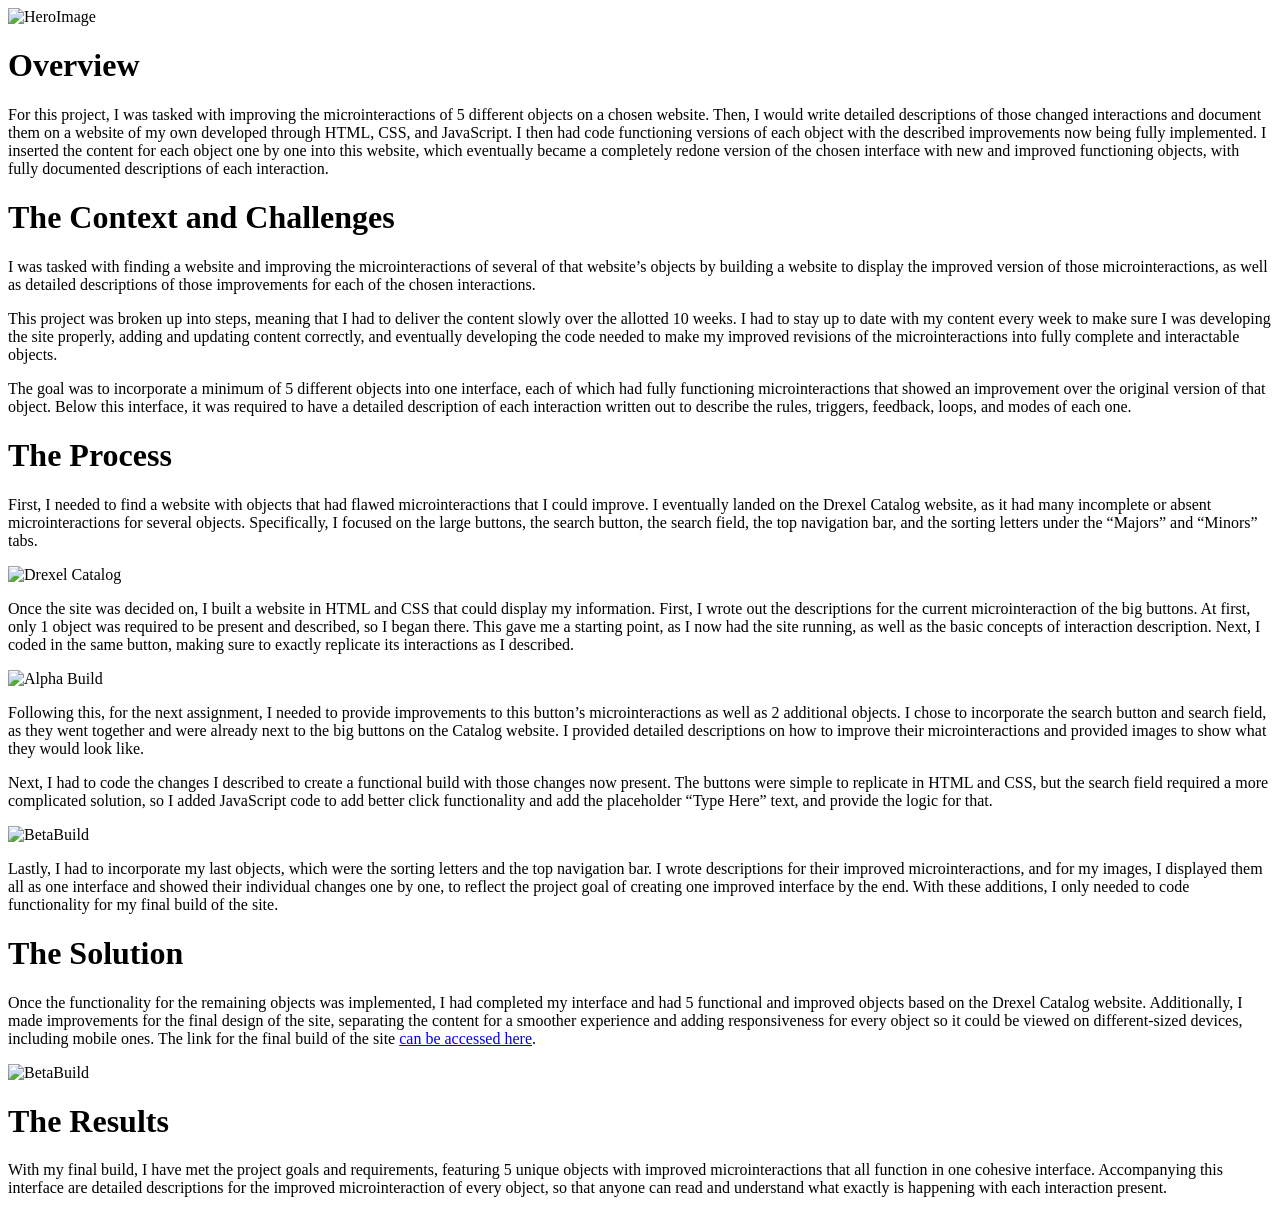
==== CaseStudy380/index.html @ 26bf743f "Added case study + navigation bug fixes" ====
<!DOCTYPE html>
<html lang="en">

<head>
    <meta charset="UTF-8">
    <meta name="viewport" content="width=device-width, initial-scale=1.0">
    <title>cs3878 IDM 232 Case Study</title>
    <link rel="stylesheet" href="screen.css">
</head>

<body>
    <div class="CaseStudy">

    <img class="case-img" src="Images/HeroImage241.png" alt="HeroImage">

    <h1>Overview</h1>
  
    <p>For this project, I was tasked with improving the microinteractions of 5 different objects on a chosen website.
        Then, I would write detailed descriptions of those changed interactions and document them on a website of my own
        developed through HTML, CSS, and JavaScript. I then had code functioning versions of each object with the
        described improvements now being fully implemented. I inserted the content for each object one by one into this
        website, which eventually became a completely redone version of the chosen interface with new and improved
        functioning objects, with fully documented descriptions of each interaction.
    </p>

    <h1>The Context and Challenges</h1>

    <p>I was tasked with finding a website and improving the microinteractions of several of that website’s objects by
        building a website to display the improved version of those microinteractions, as well as detailed descriptions
        of those improvements for each of the chosen interactions.</p>

    <p>This project was broken up into steps, meaning that I had to deliver the content slowly over the allotted 10
        weeks. I had to stay up to date with my content every week to make sure I was developing the site properly,
        adding and updating content correctly, and eventually developing the code needed to make my improved revisions
        of the microinteractions into fully complete and interactable objects.</p>

    <p>The goal was to incorporate a minimum of 5 different objects into one interface, each of which had fully
        functioning microinteractions that showed an improvement over the original version of that object. Below this
        interface, it was required to have a detailed description of each interaction written out to describe the rules,
        triggers, feedback, loops, and modes of each one.</p>

    <h1>The Process</h1>

    <p>First, I needed to find a website with objects that had flawed microinteractions that I could improve. I
        eventually landed on the Drexel Catalog website, as it had many incomplete or absent microinteractions for
        several objects. Specifically, I focused on the large buttons, the search button, the search field, the top
        navigation bar, and the sorting letters under the “Majors” and “Minors” tabs.</p>

    <img class="case-img" src="Images/Catalog.png" alt="Drexel Catalog">

    <p>Once the site was decided on, I built a website in HTML and CSS that could display my information. First, I wrote
        out the descriptions for the current microinteraction of the big buttons. At first, only 1 object was required
        to be present and described, so I began there. This gave me a starting point, as I now had the site running, as
        well as the basic concepts of interaction description. Next, I coded in the same button, making sure to exactly
        replicate its interactions as I described.</p>

    <img class="case-img" src="Images/AlphaBuild.png" alt="Alpha Build">

    <p>Following this, for the next assignment, I needed to provide improvements to this button’s microinteractions as
        well as 2 additional objects. I chose to incorporate the search button and search field, as they went together
        and were already next to the big buttons on the Catalog website. I provided detailed descriptions on how to
        improve their microinteractions and provided images to show what they would look like.
    </p>

    <p>Next, I had to code the changes I described to create a functional build with those changes now present. The
        buttons were simple to replicate in HTML and CSS, but the search field required a more complicated solution, so
        I added JavaScript code to add better click functionality and add the placeholder “Type Here” text, and provide
        the logic for that.
    </p>

    <img class="case-img" src="Images/BetaBuild.png" alt="BetaBuild">

    <p>Lastly, I had to incorporate my last objects, which were the sorting letters and the top navigation bar. I wrote
        descriptions for their improved microinteractions, and for my images, I displayed them all as one interface and
        showed their individual changes one by one, to reflect the project goal of creating one improved interface by
        the end. With these additions, I only needed to code functionality for my final build of the site.
    </p>

    <h1>The Solution
    </h1>

    <p>Once the functionality for the remaining objects was implemented, I had completed my interface and had 5
        functional and improved objects based on the Drexel Catalog website. Additionally, I made improvements for the
        final design of the site, separating the content for a smoother experience and adding responsiveness for every
        object so it could be viewed on different-sized devices, including mobile ones. The link for the final build of
        the site <a href="https://cs3878-idm241-finalbuild.netlify.app/" target="_blank">can be accessed here</a>.
    </p>

    <img class="case-img" src="Images/FinalBuild.png" alt="BetaBuild">

    <h1>The Results</h1>

    <p>With my final build, I have met the project goals and requirements, featuring 5 unique objects with improved
        microinteractions that all function in one cohesive interface. Accompanying this interface are detailed
        descriptions for the improved microinteraction of every object, so that anyone can read and understand what
        exactly is happening with each interaction present.
    </p>

</div>
</body>

</html>
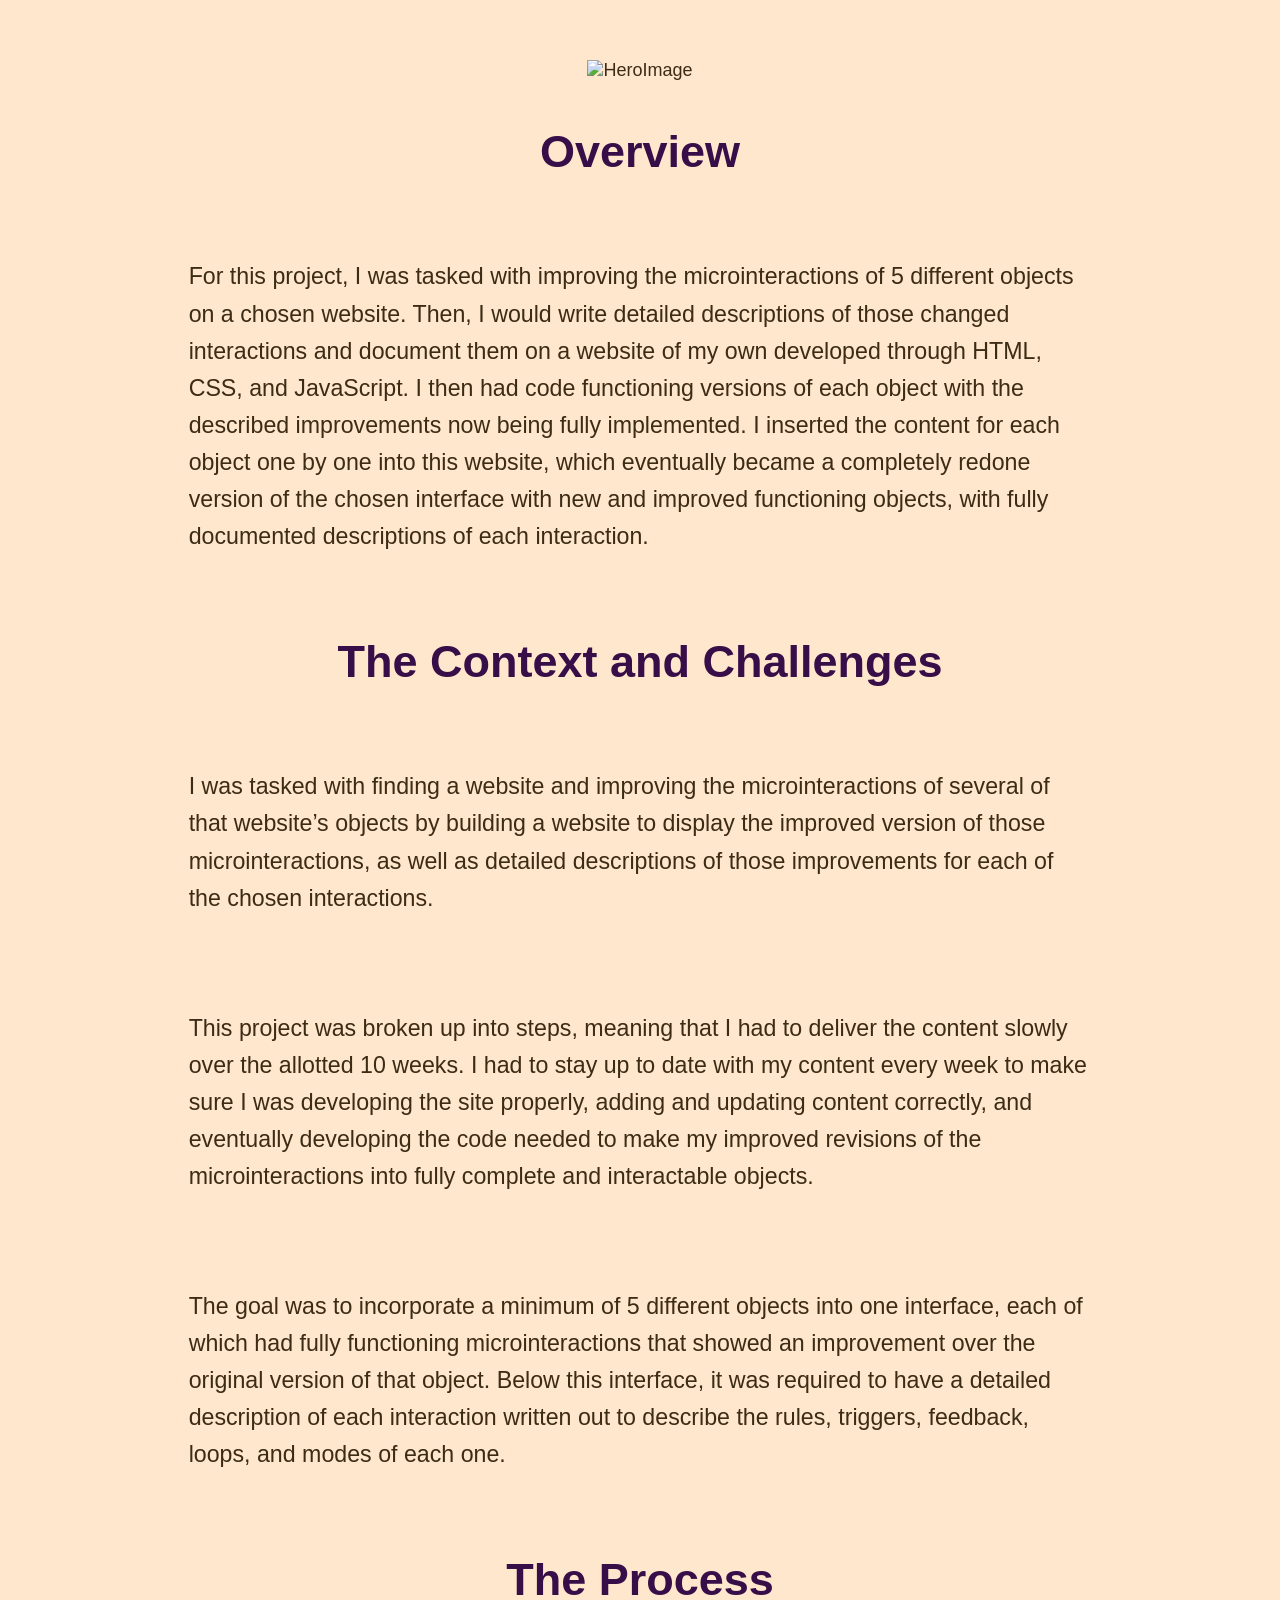
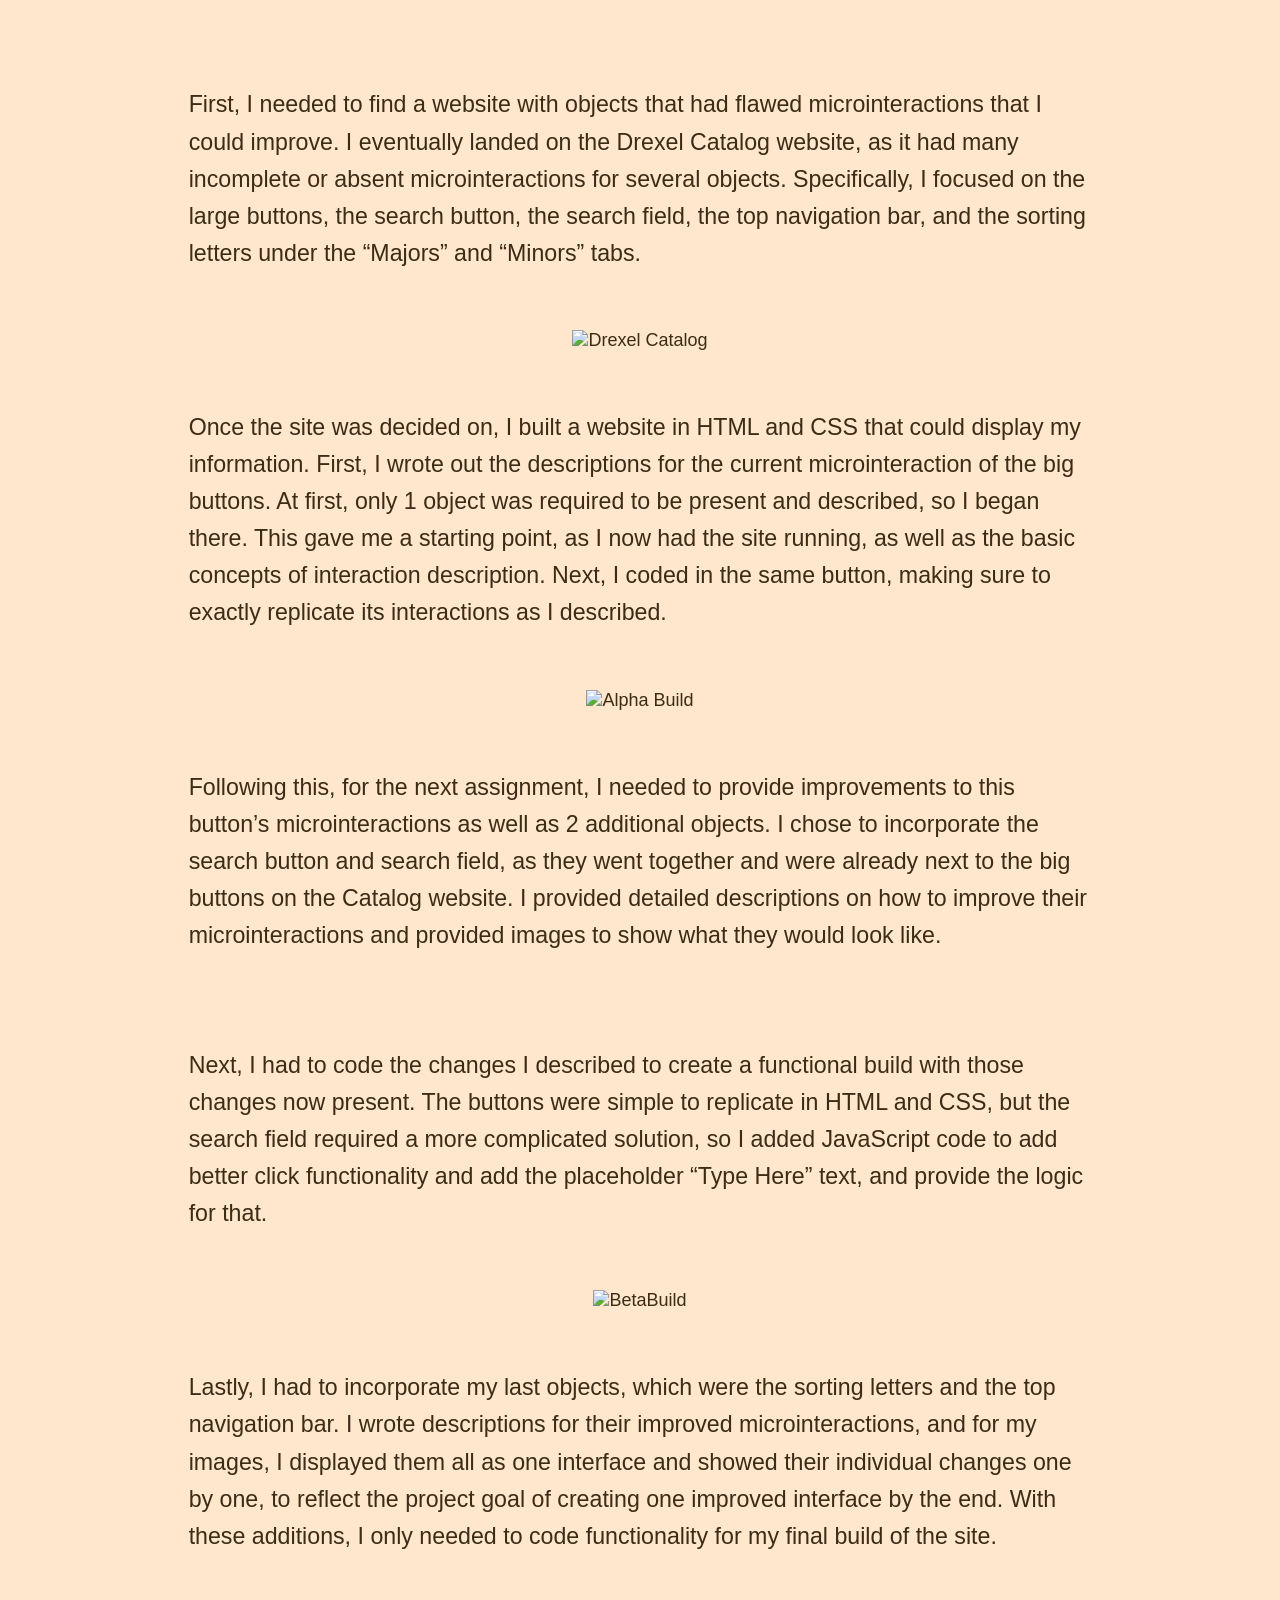
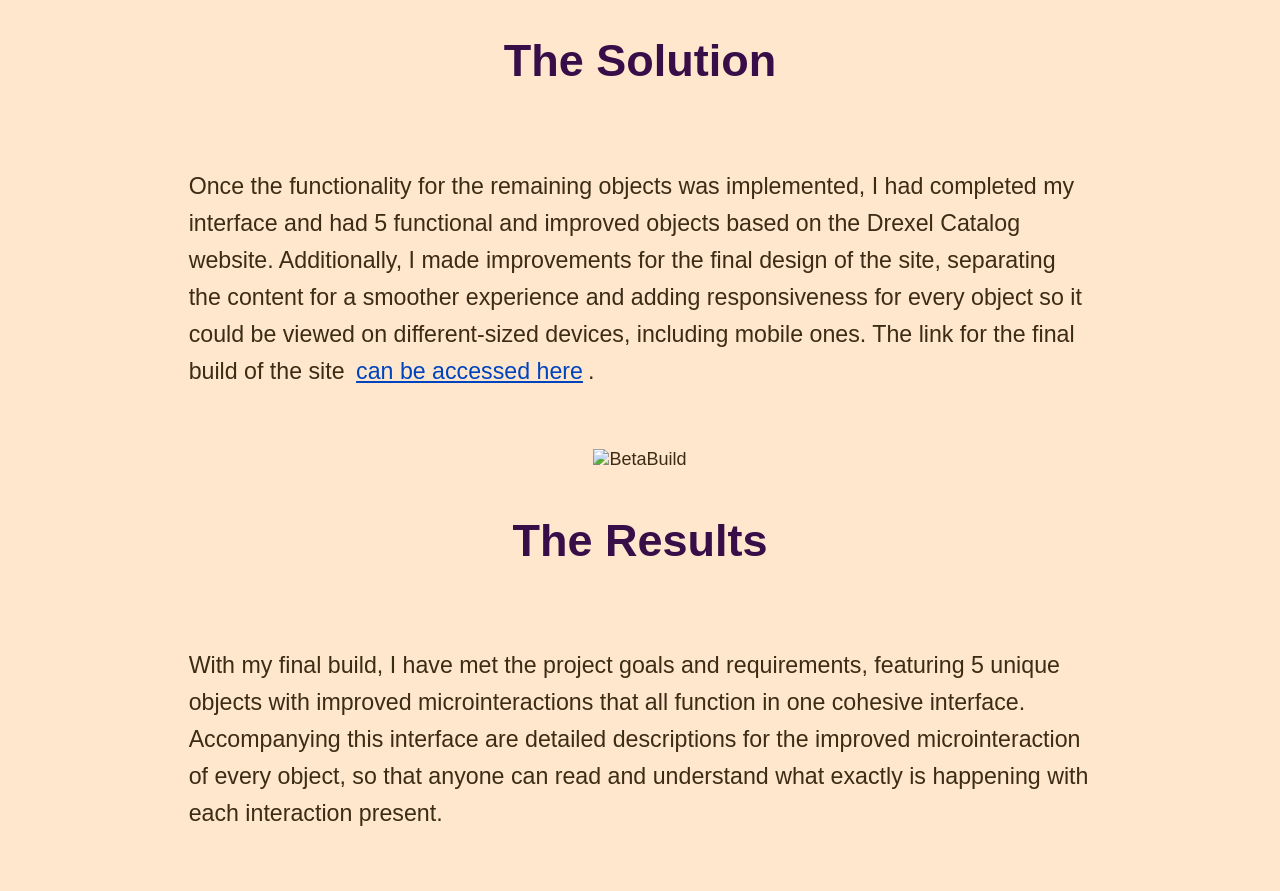
==== commit 5f496f89: "Final Build polishing" ====
--- a/CaseStudy380/index.html
+++ b/CaseStudy380/index.html
@@ -5,7 +5,7 @@
     <meta charset="UTF-8">
     <meta name="viewport" content="width=device-width, initial-scale=1.0">
     <title>cs3878 IDM 232 Case Study</title>
-    <link rel="stylesheet" href="screen.css">
+    <link rel="stylesheet" href="accessible.css">
 </head>
 
 <body>
--- a/CaseStudy380/accessible.css
+++ b/CaseStudy380/accessible.css
@@ -0,0 +1,1150 @@
+/* =========================
+   Base
+========================= */
+
+body {
+    font-size: 1.125rem;
+    /* restored desktop size */
+    background-color: #FFE7CD;
+    color: #3C2B15;
+    margin: 0;
+    padding: 0;
+    font-family: Arial, sans-serif;
+    text-align: center;
+    box-sizing: border-box;
+}
+
+/* =========================
+   Typography
+========================= */
+
+h1 {
+    color: #370E48;
+    font-size: clamp(2.5em, 0.5rem + 2vw, 4rem);
+    font-family: Verdana, Geneva, Tahoma, sans-serif;
+    font-weight: bold;
+    margin: 0.5em 0;
+    padding: 0.5em;
+}
+
+h2 {
+    font-size: clamp(2.1785rem, 0.5rem + 2vw, 3.5rem);
+    font-family: Verdana, Geneva, Tahoma, sans-serif;
+    font-weight: bold;
+    margin: 0.5em 0;
+    padding: 0.5em;
+}
+
+h3 {
+    font-size: clamp(2rem, 0.5rem + 2vw, 3rem);
+    font-family: Verdana, Geneva, Tahoma, sans-serif;
+    font-weight: bold;
+    margin: 0.5em 0;
+    padding: 0.5em;
+}
+
+h4 {
+    font-size: clamp(1.5rem, 0.5rem + 2vw, 2.5rem);
+    font-family: Verdana, Geneva, Tahoma, sans-serif;
+    font-weight: bold;
+    margin: 0.5em 0;
+    padding: 0.5em;
+}
+
+h5 {
+    font-size: clamp(1.125rem, 0.5rem + 2vw, 1.5rem);
+    font-family: Verdana, Geneva, Tahoma, sans-serif;
+    font-weight: bold;
+    margin: 0.5em 0;
+    padding: 0.5em;
+}
+
+p {
+    color: #3C2B15;
+    font-family: Arial, sans-serif;
+    font-size: clamp(1.25rem, 0.5rem + 2vw, 1.45rem);
+    margin: 1em auto;
+    padding: 1.5em;
+    max-width: 70ch;
+    text-align: left;
+    line-height: 1.6em;
+}
+
+/* Center intro paragraph only */
+#intro p {
+    text-align: center;
+}
+
+/* =========================
+   Links
+========================= */
+
+a {
+    color: #0043BF;
+    text-decoration: underline;
+    font-family: Arial, sans-serif;
+    padding: 5px;
+}
+
+/* =========================
+   Images
+========================= */
+
+img {
+    width: 450px;
+    height: 450px;
+}
+
+.contactImg {
+    width: 25px;
+    height: 25px;
+    margin-bottom: -5px;
+}
+
+/* =========================
+   Layout Containers
+========================= */
+
+main,
+section,
+article,
+address {
+    text-align: center;
+    margin: auto;
+    padding: 10px;
+    box-sizing: border-box;
+    width: 100%;
+}
+
+/* Image + text sections */
+.imgAndText {
+    display: flex;
+    flex-direction: row;
+    justify-content: center;
+    align-items: center;
+    gap: 40px;
+    margin-bottom: 50px;
+}
+
+.pText {
+    text-align: left;
+}
+
+/* Mobile navigation */
+@media (max-width: 768px) {
+    .topnavcontainer {
+        padding: 0 10px;
+    }
+    .topnav a {
+        padding: 10px 8px;
+        font-size: 14px;
+    }
+    .dropdown-toggle {
+        font-size: 18px;
+        padding: 8px;
+    }
+    .topnav {
+        display: none;
+        flex-direction: column;
+        position: absolute;
+        top: 100%;
+        left: 0;
+        width: 100%;
+        background-color: #433527;
+        z-index: 999;
+    }
+    .topnav.open {
+        display: flex;
+    }
+    .nav-hamburger {
+        display: block;
+        background: none;
+        border: none;
+        color: white;
+        font-size: 20px;
+        cursor: pointer;
+        padding: 10px;
+    }
+}
+
+ul {
+    display: flex;
+    flex-direction: column;
+    align-items: center;
+    gap: 1.6em;
+    padding: 0;
+    list-style-position: inside;
+}
+
+li {
+    display: block;
+    text-align: left;
+    font-family: Arial, sans-serif;
+    font-size: clamp(1rem, 0.5rem + 2vw, 1.25rem);
+}
+
+/* Address element styling */
+address {
+    font-style: normal;
+}
+
+address ul {
+    list-style: none;
+}
+
+/* =========================
+   Navigation
+========================= */
+
+.topnavcontainer {
+    width: 100vw;
+    background-color: #433527;
+    position: fixed;
+    top: 0;
+    left: 0;
+    z-index: 1000;
+    display: flex;
+    justify-content: space-between;
+    align-items: center;
+    padding: 0 20px;
+    box-sizing: border-box;
+}
+
+.topnav {
+    display: flex;
+    flex-direction: row;
+    justify-content: space-around;
+    align-items: center;
+    background-color: #433527;
+    list-style: none;
+    margin: 0;
+    padding: 0;
+    flex: 1;
+}
+
+.topnav li {
+    display: inline-block;
+    text-align: center;
+}
+
+.topnav a {
+    color: white;
+    padding: 14px 20px;
+    font-size: 17px;
+    text-decoration: none;
+}
+
+/* Hamburger menu button — hidden on desktop, shown on mobile */
+.nav-hamburger {
+    display: none;
+    background: none;
+    border: 2px solid rgba(255,255,255,0.6);
+    border-radius: 4px;
+    color: white;
+    font-size: 20px;
+    cursor: pointer;
+    padding: 6px 10px;
+    line-height: 1;
+    margin-left: auto;
+}
+
+.nav-hamburger:focus {
+    outline: 3px solid peru;
+    outline-offset: 2px;
+}
+
+/* Toolbar wrapper — groups hamburger + settings gear on mobile */
+.nav-toolbar {
+    display: flex;
+    align-items: center;
+    gap: 8px;
+    margin-left: auto;
+}
+
+/* Dropdown menu */
+.dropdown {
+    position: relative;
+}
+
+.dropdown-toggle {
+    background: none;
+    border: none;
+    color: white;
+    font-size: 20px;
+    cursor: pointer;
+    padding: 10px;
+}
+
+.dropdown-menu {
+    position: absolute;
+    top: 100%;
+    right: 0;
+    background-color: #433527;
+    border: 1px solid #555;
+    border-radius: 4px;
+    padding: 10px;
+    display: none;
+    flex-direction: column;
+    gap: 10px;
+    z-index: 1001;
+}
+
+.dropdown-menu.open {
+    display: flex;
+}
+
+.dropdown-menu .switch {
+    margin: 0;
+}
+
+.dropdown-menu .dyslexia-button {
+    margin: 0;
+    padding: 8px 12px;
+    font-size: 14px;
+}
+
+/* =========================
+   Forms
+========================= */
+
+form {
+    max-width: 600px;
+    margin: 2em auto;
+    text-align: left;
+    padding: 0 1em;
+    box-sizing: border-box;
+}
+
+form .field {
+    margin-bottom: 1.25em;
+}
+
+form label {
+    display: block;
+    margin-bottom: 0.3em;
+    font-weight: bold;
+}
+
+form input[type="text"],
+form input[type="email"],
+form textarea,
+form select {
+    width: 100%;
+    padding: 0.5em;
+    font-size: 1rem;
+    box-sizing: border-box;
+}
+
+form button[type="submit"] {
+    padding: 0.75em 1.5em;
+    font-size: 1rem;
+    background-color: #433527;
+    color: #fff;
+    border: none;
+    cursor: pointer;
+}
+
+form button[type="submit"]:hover,
+form button[type="submit"]:focus {
+    background-color: #1c1918f7;
+    outline: peru solid 3px;
+}
+
+/* Date select fieldset */
+.date-fieldset {
+    border: none;
+    margin: 0;
+    padding: 0;
+}
+
+.date-fieldset legend {
+    font-weight: bold;
+    margin-bottom: 0.3em;
+    padding: 0;
+}
+
+.date-selects {
+    display: flex;
+    flex-direction: row;
+    gap: 1em;
+}
+
+.date-select-group {
+    display: flex;
+    flex-direction: column;
+    flex: 1;
+}
+
+.date-select-group label {
+    font-size: 0.85rem;
+    font-weight: normal;
+    margin-bottom: 0.2em;
+}
+
+.date-select-group select {
+    width: 100%;
+}
+
+@media (max-width: 480px) {
+    .date-selects {
+        flex-direction: column;
+        gap: 0.5em;
+    }
+}
+
+.error {
+    color: #c00;
+    font-size: 0.9rem;
+    min-height: 1.2em;
+}
+
+.success {
+    color: #1a7a1a;
+    font-size: 0.9rem;
+    min-height: 1.2em;
+}
+
+.error .fa,
+.success .fa {
+    margin-right: 0.25em;
+}
+
+.field-hint {
+    display: block;
+    font-size: 0.85rem;
+    color: #5a4a38;
+    margin-top: 0.2em;
+    margin-bottom: 0.1em;
+}
+
+.field-optional {
+    font-size: 0.85rem;
+    font-weight: normal;
+    color: #6b5744;
+}
+
+body.dark-mode .success {
+    color: #7de87d;
+}
+
+body.dark-mode .field-hint {
+    color: #d4b89a;
+}
+
+body.dark-mode .field-optional {
+    color: #c4a882;
+}
+
+@media (prefers-color-scheme: dark) {
+    .success {
+        color: #7de87d;
+    }
+    .field-hint {
+        color: #d4b89a;
+    }
+    .field-optional {
+        color: #c4a882;
+    }
+}
+
+@media (max-width: 600px) {
+    form {
+        padding: 0 0.5em;
+    }
+}
+
+/* =========================
+   Dark Mode Toggle
+========================= */
+
+#darkModeToggle {
+    margin-left: 30px;
+}
+
+.switch {
+    position: relative;
+    display: inline-block;
+    width: 70px;
+    height: 34px;
+}
+
+.switch input {
+    opacity: 0;
+}
+
+.slider {
+    position: absolute;
+    inset: 0;
+    transition: all 0.4s;
+    cursor: pointer;
+    background-color: #ccc;
+    border-radius: 36px;
+}
+
+.slider::before {
+    content: "";
+    position: absolute;
+    height: 26px;
+    width: 26px;
+    left: 4px;
+    bottom: 4px;
+    background-color: white;
+    border-radius: 50%;
+    transition: transform 0.4s;
+}
+
+input:checked+.slider {
+    background-color: #444;
+}
+
+input:checked+.slider::before {
+    transform: translateX(36px);
+}
+
+/* =========================
+   Dark Mode Toggle
+========================= */
+
+#darkModeToggle {
+    margin-left: 30px;
+}
+
+.switch {
+    position: relative;
+    display: inline-block;
+    width: 70px;
+    height: 34px;
+}
+
+.switch input {
+    opacity: 0;
+}
+
+.slider {
+    position: absolute;
+    inset: 0;
+    transition: background-color 0.4s;
+    cursor: pointer;
+    background-color: #87AEDF;
+    border-radius: 36px;
+}
+
+/* Thumb */
+.slider::before {
+    content: "";
+    position: absolute;
+    height: 26px;
+    width: 26px;
+    left: 4px;
+    bottom: 4px;
+    background-color: white;
+    border-radius: 50%;
+    transition: transform 0.4s;
+    z-index: 1;
+}
+
+/* Sun icon — shown on right in light mode */
+.slider::after {
+    content: "☀";
+    position: absolute;
+    right: 7px;
+    top: 50%;
+    transform: translateY(-50%);
+    font-size: 15px;
+    line-height: 1;
+    color: #f5c842;
+    pointer-events: none;
+}
+
+input:checked+.slider {
+    background-color: #2c2c3e;
+}
+
+input:checked+.slider::before {
+    transform: translateX(36px);
+}
+
+/* Moon icon — shown on left in dark mode */
+input:checked+.slider::after {
+    content: "☾";
+    right: auto;
+    left: 7px;
+    color: #c8d8ff;
+    font-size: 14px;
+}
+
+/* =========================
+   Dark Mode
+========================= */
+
+body.dark-mode {
+    background-color: #692B07;
+    color: #EDEDED;
+}
+
+body.dark-mode h1 {
+    color: #fdeab2;
+}
+
+body.dark-mode h2,
+body.dark-mode h5 {
+    color: #f9f3b0;
+}
+
+body.dark-mode p {
+    color: #ffffff;
+}
+
+body.dark-mode a {
+    color: #ffffff;
+}
+
+@media (prefers-reduced-motion: reduce) {
+    * {
+        animation-duration: 0.01ms !important;
+        transition-duration: 0.01ms !important;
+    }
+}
+
+@media (prefers-color-scheme: dark) {
+    body {
+        background-color: #692B07;
+        color: #EDEDED;
+    }
+
+    body h1 {
+        color: #fdeab2;
+    }
+
+    body h2,
+    body h5 {
+        color: #f9f3b0;
+    }
+
+    body p {
+        color: #ffffff;
+    }
+
+    body a {
+        color: #ffffff;
+    }
+}
+
+/* Skip link: visually hidden but visible on keyboard focus */
+.skip-link {
+    position: absolute;
+    left: -999px;
+    top: auto;
+    width: 1px;
+    height: 1px;
+    overflow: hidden;
+}
+
+.skip-link:focus {
+    left: 10px;
+    top: 10px;
+    width: auto;
+    height: auto;
+    padding: 8px 12px;
+    background: #ffffff;
+    color: #333333;
+    text-decoration: none;
+    border-radius: 4px;
+    z-index: 10000;
+}
+
+/* Screen reader only text */
+.sr-only {
+    position: absolute;
+    width: 1px;
+    height: 1px;
+    padding: 0;
+    margin: -1px;
+    overflow: hidden;
+    clip: rect(0, 0, 0, 0);
+    white-space: nowrap;
+    border: 0;
+}
+
+/* =========================
+   Dyslexia-Friendly Mode
+========================= */
+
+body.dyslexia-mode h1,
+body.dyslexia-mode h2,
+body.dyslexia-mode h5 {
+    font-family: 'Arial', 'Helvetica', sans-serif;
+    letter-spacing: 0.15em;
+    word-spacing: 0.2em;
+    line-height: 2;
+}
+
+body.dyslexia-mode p {
+    font-family: 'OpenDyslexic-Regular', 'Arial', sans-serif;
+    letter-spacing: 0.15em;
+    word-spacing: 0.2em;
+    line-height: 2;
+}
+
+body.dyslexia-mode ul {
+    letter-spacing: 0.1em;
+    word-spacing: 0.15em;
+    line-height: 2;
+}
+
+body.dyslexia-mode li {
+    font-family: 'Arial', 'Helvetica', sans-serif;
+    letter-spacing: 0.1em;
+    word-spacing: 0.15em;
+    line-height: 2;
+}
+
+body.dyslexia-mode a {
+    letter-spacing: 0.05em;
+    word-spacing: 0.1em;
+}
+
+/* =========================
+   Dyslexia Button
+========================= */
+
+.dyslexia-button-container {
+    margin-top: 50px;
+    display: flex;
+    justify-content: center;
+    align-items: flex-start;
+    margin-bottom: 1em;
+}
+
+.dyslexia-button {
+    padding: 10px 20px;
+    font-size: 1rem;
+    background-color: #370E48;
+    color: #FFE7CD;
+    border: 2px solid #370E48;
+    border-radius: 4px;
+    cursor: pointer;
+    font-family: Arial, sans-serif;
+    transition: all 0.3s ease;
+    margin-right: 20px;
+}
+
+.dyslexia-button:focus {
+    outline: 3px solid peru;
+    outline-offset: 2px;
+}
+
+.dyslexia-button:hover {
+    background-color: #550d6e;
+    border-color: #550d6e;
+}
+
+.dyslexia-button.active {
+    background-color: #FFE7CD;
+    color: #370E48;
+    border-color: #370E48;
+}
+
+.dyslexia-button.active:focus {
+    outline: #3C2B15 solid 3px;
+    outline-offset: 2px;
+}
+
+.dyslexia-button.active:hover {
+    background-color: #ffe0b3;
+}
+
+body.dark-mode .dyslexia-button {
+    background-color: #f9f3b0;
+    color: #692B07;
+    border-color: #f9f3b0;
+}
+
+body.dark-mode .dyslexia-button:focus {
+    outline: 3px solid #04a0b8;
+    outline-offset: 2px;
+}
+
+body.dark-mode .dyslexia-button:hover {
+    background-color: #ffecb3;
+}
+
+body.dark-mode .dyslexia-button.active {
+    background-color: #692B07;
+    color: #f9f3b0;
+    border-color: #f9f3b0;
+}
+
+body.dark-mode .dyslexia-button.active:focus {
+    outline: 3px solid #04a0b8;
+    outline-offset: 2px;
+}
+
+body.dark-mode .dyslexia-button.active:hover {
+    background-color: #8b3a0e;
+}
+/* =========================
+   Media Queries
+========================= */
+
+/* Mobile Devices: 320px - 480px */
+@media (max-width: 480px) {
+    body {
+        font-size: 1rem;
+        padding-top: 100px;
+    }
+
+    h1 {
+        font-size: clamp(1.75rem, 0.5rem + 1.5vw, 2.5rem);
+        margin: 0.5em 0.25em;
+        padding: 0.25em;
+    }
+
+    h2 {
+        font-size: clamp(1.5rem, 0.5rem + 1.5vw, 2.25rem);
+        margin: 0.5em 0.25em;
+        padding: 0.25em;
+    }
+
+    h3 {
+        font-size: clamp(1.25rem, 0.5rem + 1.5vw, 1.75rem);
+        margin: 0.5em 0.25em;
+        padding: 0.25em;
+    }
+
+    h4 {
+        font-size: clamp(1.1rem, 0.5rem + 1.5vw, 1.5rem);
+        margin: 0.5em 0.25em;
+        padding: 0.25em;
+    }
+
+    p {
+        font-size: clamp(1rem, 0.5rem + 1.5vw, 1.1rem);
+        padding: 1em;
+        margin: 0.75em auto;
+    }
+
+    img {
+        width: 100%;
+        max-width: 250px;
+        height: auto;
+    }
+
+    /* Stack image and text vertically on mobile */
+    .imgAndText {
+        flex-direction: column;
+        gap: 20px;
+        margin-bottom: 30px;
+    }
+
+    /* Navigation adjustments for mobile — nav links hidden, hamburger shown */
+    .topnav {
+        display: none;
+        flex-direction: column;
+        width: 100%;
+        background-color: #433527;
+        padding: 0;
+    }
+
+    .topnav.open {
+        display: flex;
+    }
+
+    .topnav li {
+        width: 100%;
+        margin: 0;
+        border-top: 1px solid rgba(255,255,255,0.1);
+    }
+
+    .topnav a {
+        display: block;
+        width: 100%;
+        padding: 12px 16px;
+        font-size: 15px;
+        box-sizing: border-box;
+    }
+
+    /* Show the hamburger toggle button on mobile */
+    .nav-hamburger {
+        display: flex;
+    }
+
+    /* Hide the inline dark mode toggle in the nav on mobile
+       (it lives in the settings dropdown instead) */
+    .topnav .switch {
+        display: none;
+    }
+
+    /* Reflow the topnavcontainer to stack nav below the toolbar row */
+    .topnavcontainer {
+        flex-wrap: wrap;
+    }
+
+    .nav-toolbar {
+        display: flex;
+        align-items: center;
+        gap: 8px;
+    }
+
+    .switch {
+        width: 60px;
+        height: 30px;
+    }
+
+    .slider::before {
+        height: 22px;
+        width: 22px;
+        left: 4px;
+        bottom: 4px;
+    }
+
+    input:checked+.slider::before {
+        transform: translateX(30px);
+    }
+
+    #darkModeToggle {
+        margin-left: 0;
+        margin-top: 10px;
+    }
+
+    /* Contact list adjustments */
+    address ul {
+        gap: 1em;
+    }
+
+    li {
+        font-size: clamp(1rem, 0.5rem + 1.5vw, 1.1rem);
+    }
+
+    /* Dyslexia button adjustments */
+    .dyslexia-button-container {
+        margin-top: 70px;
+        margin-bottom: 0.75em;
+    }
+
+    .dyslexia-button {
+        padding: 8px 15px;
+        font-size: 0.9rem;
+        margin-right: 10px;
+    }
+}
+
+/* Tablets and medium devices: 481px - 768px */
+@media (min-width: 481px) and (max-width: 768px) {
+    body {
+        font-size: 1.05rem;
+        padding-top: 80px;
+    }
+
+    h1 {
+        font-size: clamp(2rem, 0.5rem + 2vw, 3rem);
+        margin: 0.5em 0;
+        padding: 0.4em;
+    }
+
+    h2 {
+        font-size: clamp(1.75rem, 0.5rem + 2vw, 2.75rem);
+        margin: 0.5em 0;
+        padding: 0.4em;
+    }
+
+    p {
+        font-size: clamp(1.1rem, 0.5rem + 2vw, 1.3rem);
+        padding: 1.25em;
+        margin: 0.9em auto;
+    }
+
+    img {
+        width: 100%;
+        max-width: 350px;
+        height: auto;
+    }
+
+    /* Stack image and text on smaller tablets */
+    .imgAndText {
+        flex-direction: column;
+        gap: 30px;
+        margin-bottom: 40px;
+    }
+
+    /* Navigation adjustments for tablets — stay horizontal */
+    .topnav {
+        display: flex;
+        flex-direction: row;
+        padding: 10px;
+    }
+
+    .nav-hamburger {
+        display: none;
+    }
+
+    .topnav a {
+        padding: 12px 18px;
+        font-size: 15px;
+    }
+
+    li {
+        font-size: clamp(1rem, 0.5rem + 2vw, 1.15rem);
+    }
+
+    /* Dyslexia button adjustments */
+    .dyslexia-button-container {
+        margin-top: 60px;
+    }
+
+    .dyslexia-button {
+        padding: 9px 18px;
+        font-size: 0.95rem;
+        margin-right: 15px;
+    }
+}
+
+/* Large tablets and smaller desktops: 769px - 1024px */
+@media (min-width: 769px) and (max-width: 1024px) {
+    body {
+        font-size: 1.1rem;
+        padding-top: 70px;
+    }
+
+    img {
+        width: 350px;
+        height: 350px;
+    }
+
+    .imgAndText {
+        flex-direction: row;
+        gap: 30px;
+        margin-bottom: 45px;
+    }
+
+    /* Navigation adjustments */
+    .topnav a {
+        padding: 14px 20px;
+        font-size: 16px;
+    }
+
+    .dyslexia-button-container {
+        margin-top: 55px;
+    }
+
+    .dyslexia-button {
+        padding: 10px 20px;
+        font-size: 1rem;
+        margin-right: 18px;
+    }
+}
+
+/* Large desktops: 1025px and above */
+@media (min-width: 1025px) {
+    body {
+        padding-top: 60px;
+    }
+
+    .imgAndText {
+        flex-direction: row;
+        gap: 40px;
+        margin-bottom: 50px;
+    }
+
+    img {
+        width: 450px;
+        height: 450px;
+    }
+
+    /* Navigation at full size */
+    .topnav a {
+        padding: 14px 20px;
+        font-size: 17px;
+    }
+}
+
+/* Screen reader only text */
+.sr-only {
+    position: absolute;
+    width: 1px;
+    height: 1px;
+    padding: 0;
+    margin: -1px;
+    overflow: hidden;
+    clip: rect(0, 0, 0, 0);
+    white-space: nowrap;
+    border: 0;
+}
+
+/* Intro section vertical layout */
+#intro.imgAndText {
+    flex-direction: column;
+}
+
+/* Case study styles */
+.caseStudy1, .caseStudy2, .caseStudy3, .caseStudy4, .caseStudy5, .caseStudy6, .caseStudy7 {
+    padding: 20px;
+    border-radius: 8px;
+    color: white;
+    text-shadow: 2px 2px 4px rgba(0,0,0,0.7);
+    margin-bottom: 20px;
+    position: relative;
+}
+
+.caseStudy1::before, .caseStudy2::before, .caseStudy3::before, .caseStudy4::before, .caseStudy5::before, .caseStudy6::before, .caseStudy7::before {
+    content: '';
+    position: absolute;
+    top: 0;
+    left: 0;
+    right: 0;
+    bottom: 0;
+    background-size: cover;
+    background-position: center;
+    background-repeat: no-repeat;
+    opacity: 0.3;
+    z-index: -1;
+    border-radius: 8px;
+}
+
+.caseStudy1 h1, .caseStudy1 h3, .caseStudy1 h4,
+.caseStudy2 h1, .caseStudy2 h3, .caseStudy2 h4,
+.caseStudy3 h1, .caseStudy3 h3, .caseStudy3 h4,
+.caseStudy4 h1, .caseStudy4 h3, .caseStudy4 h4,
+.caseStudy5 h1, .caseStudy5 h3, .caseStudy5 h4,
+.caseStudy6 h1, .caseStudy6 h3, .caseStudy6 h4,
+.caseStudy7 h1, .caseStudy7 h3, .caseStudy7 h4 {
+    font-size: 1.5rem;
+    margin: 0.5em 0;
+    position: relative;
+    z-index: 1;
+}
+
+.caseStudy1::before {
+    background-image: url('media/YouTube.png');
+}
+
+.caseStudy2::before {
+    background-image: url('media/frctzn.png');
+}
+
+.caseStudy3::before {
+    background-image: url('media/WebsiteLogo.png');
+}
+
+.caseStudy4::before {
+    background-image: url('media/Sobobatage.png');
+}
+
+.caseStudy5::before {
+    background-image: url('media/moon.png');
+}
+
+.caseStudy6::before {
+    background-image: url('media/MommyTellys.jpg');
+}
+
+.caseStudy7::before {
+    background-image: url('media/Instagram2.jpg');
+}
+
+/* Video sizing */
+.caseStudy4 video {
+    max-width: 300px;
+    width: 100%;
+    height: auto;
+}
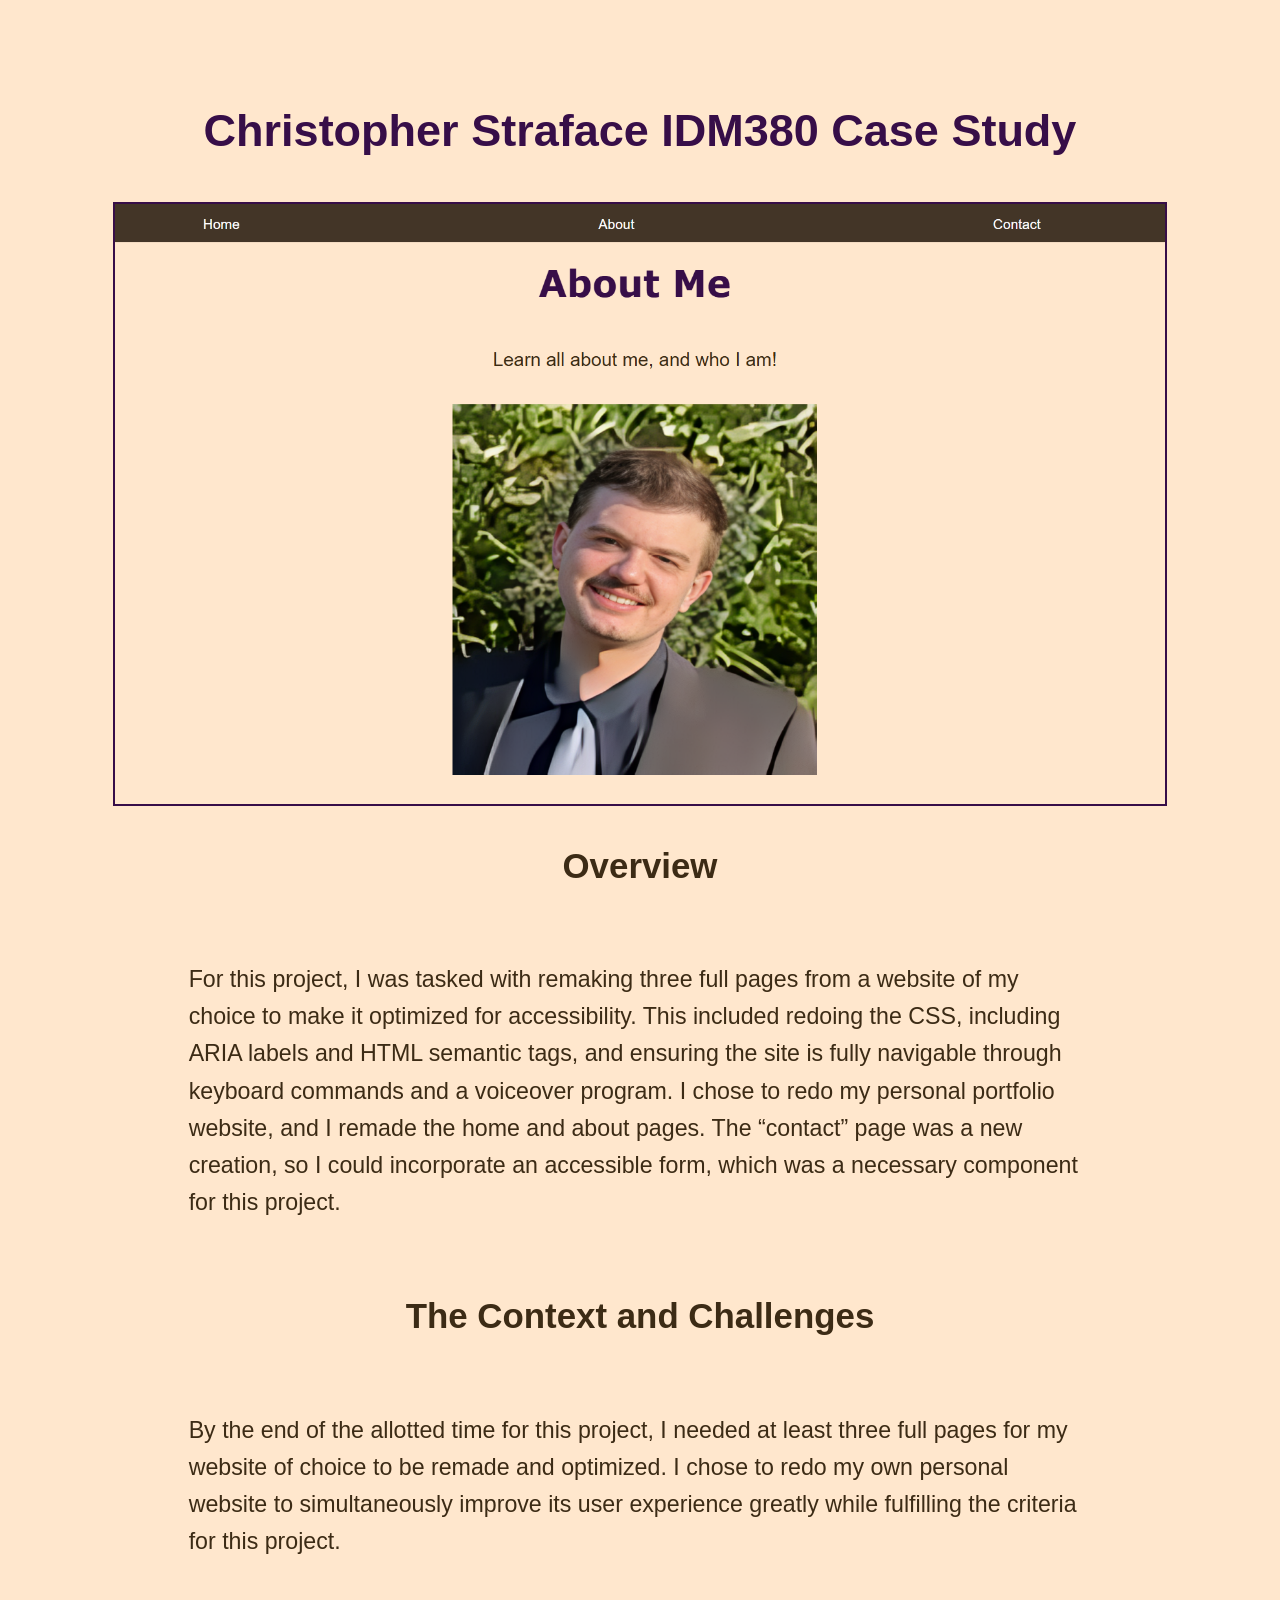
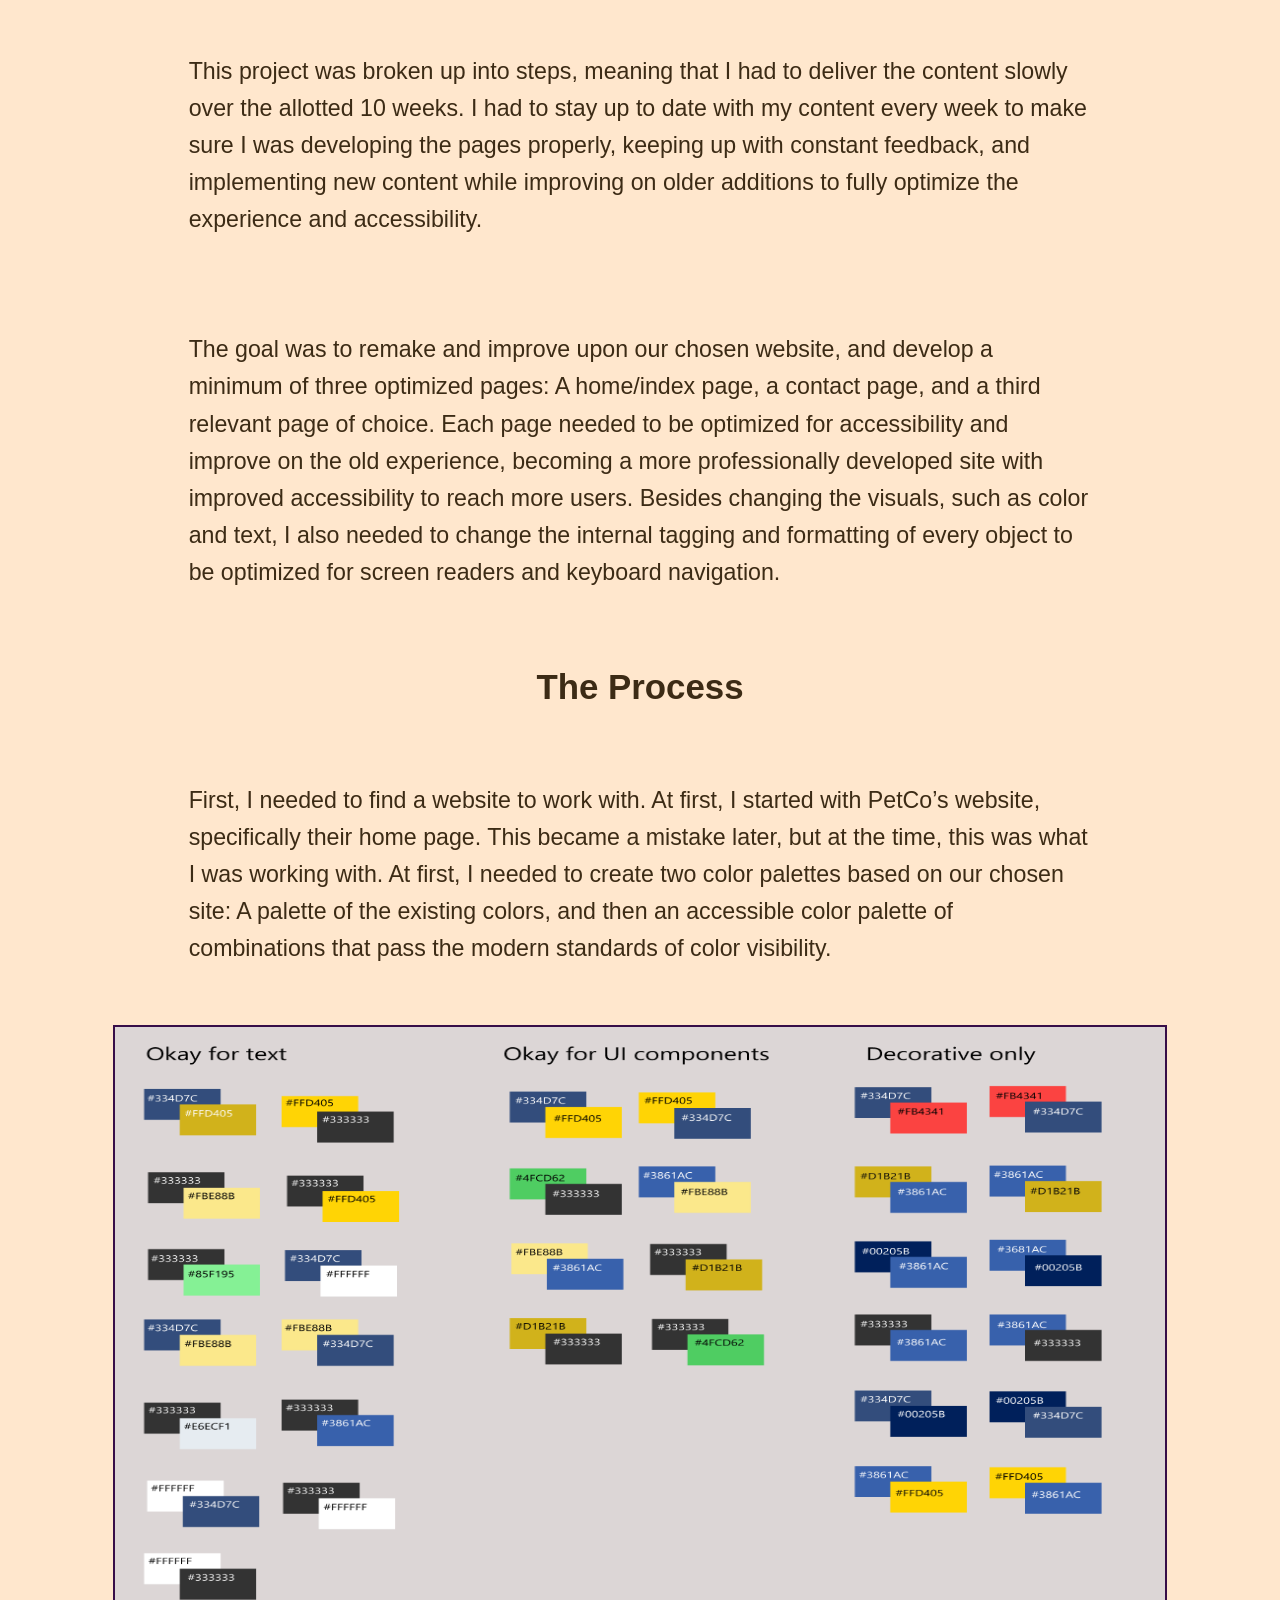
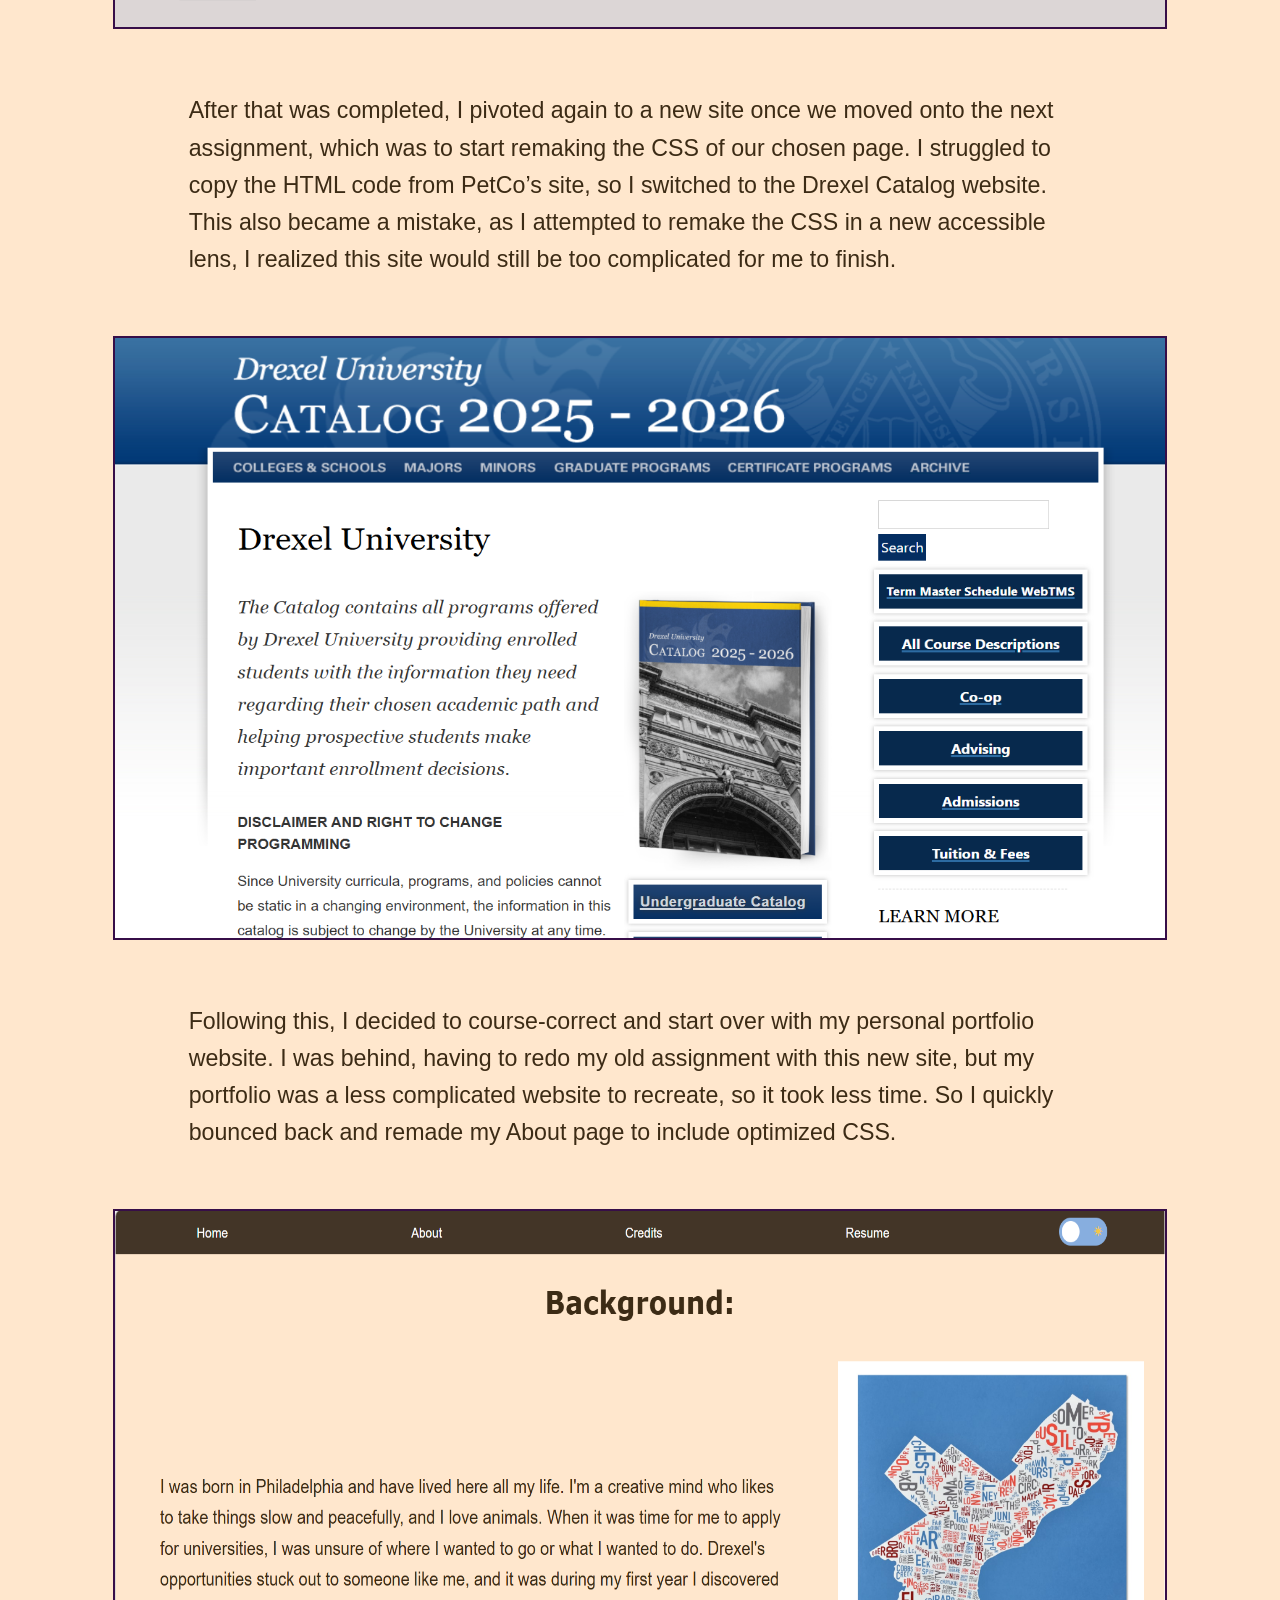
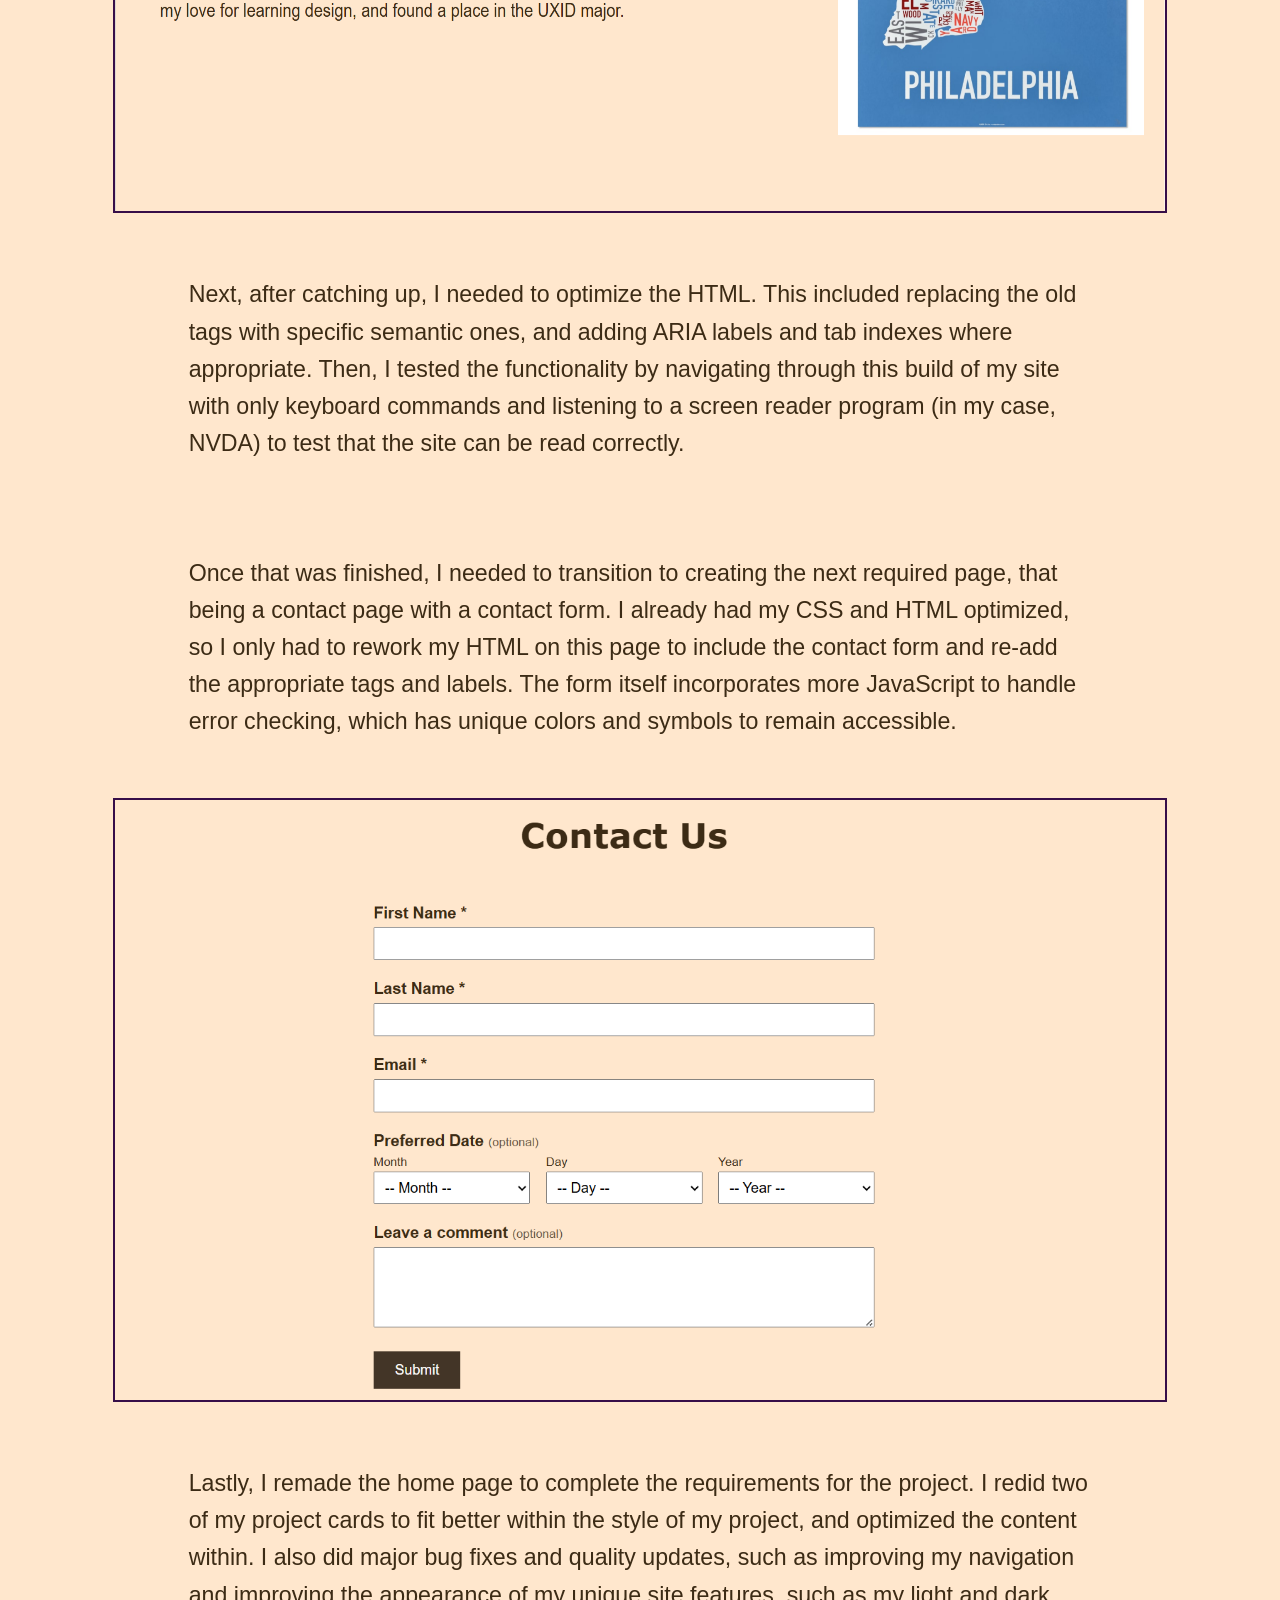
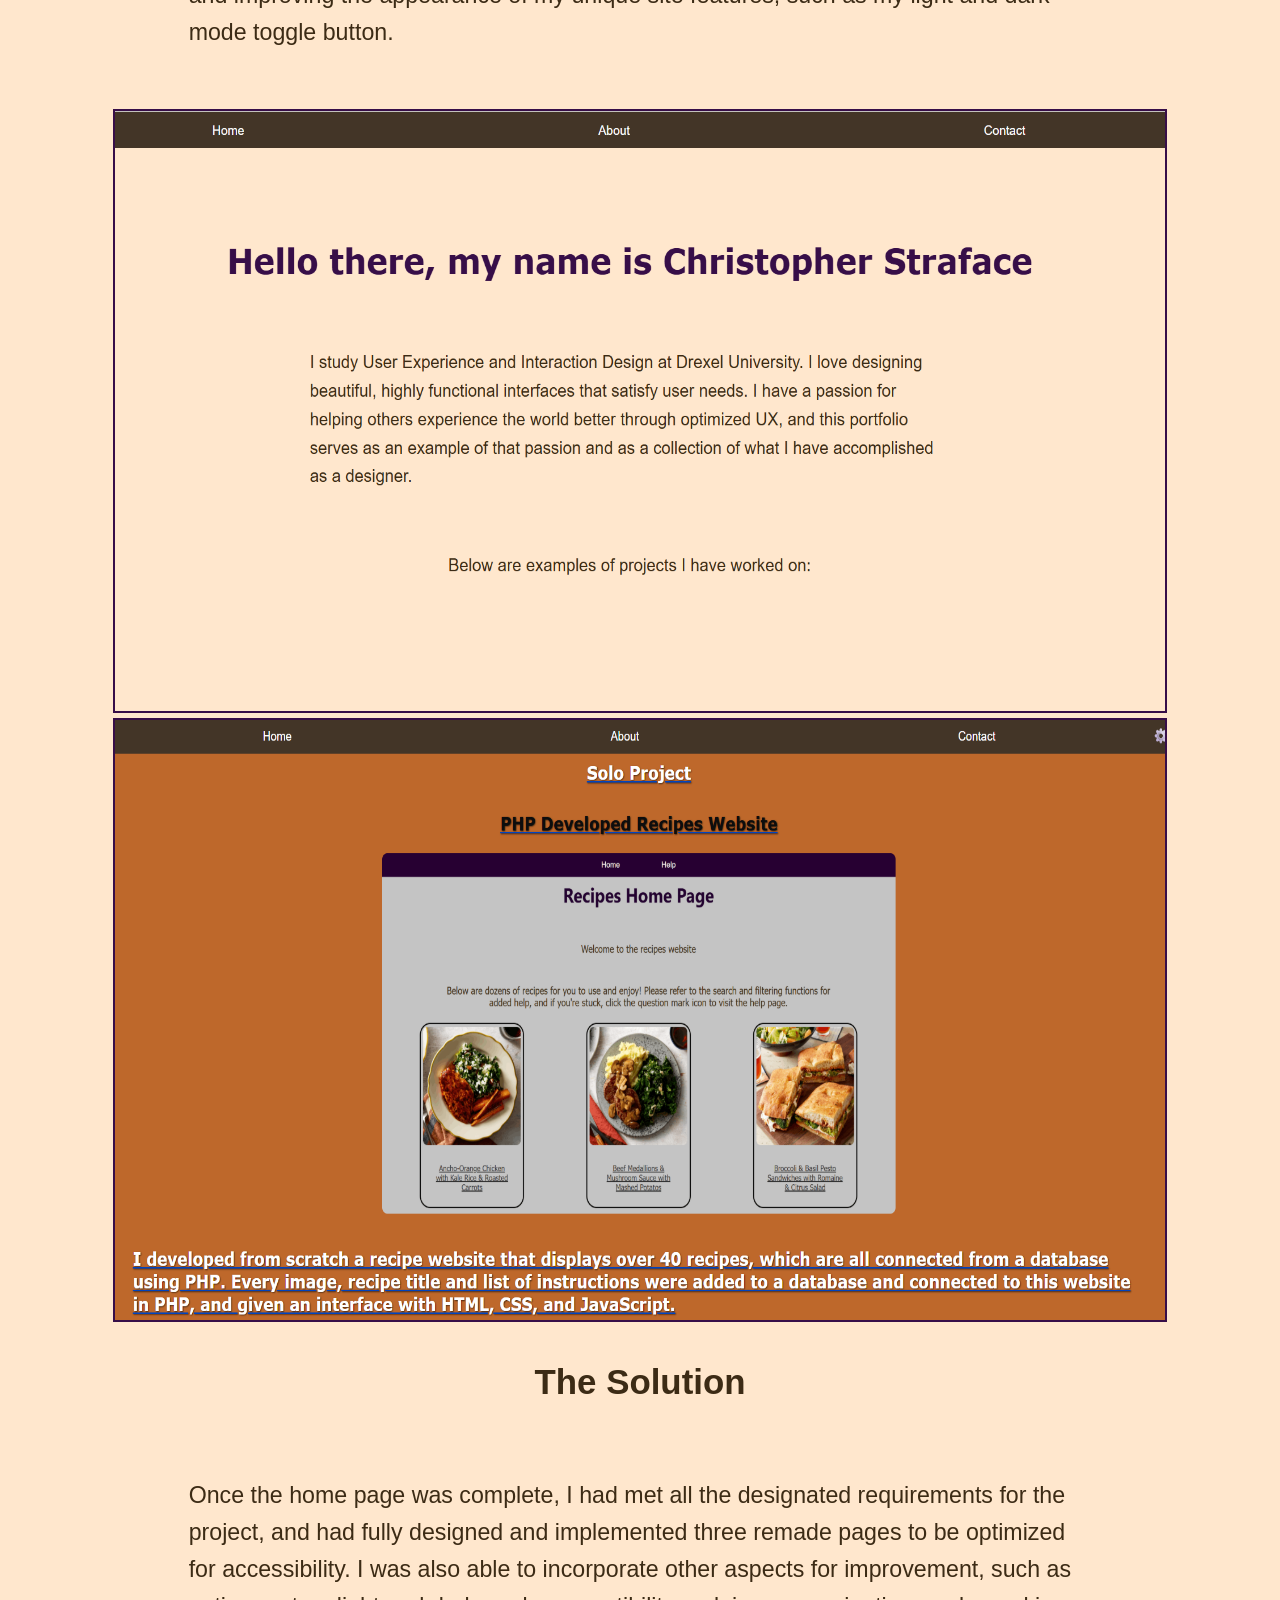
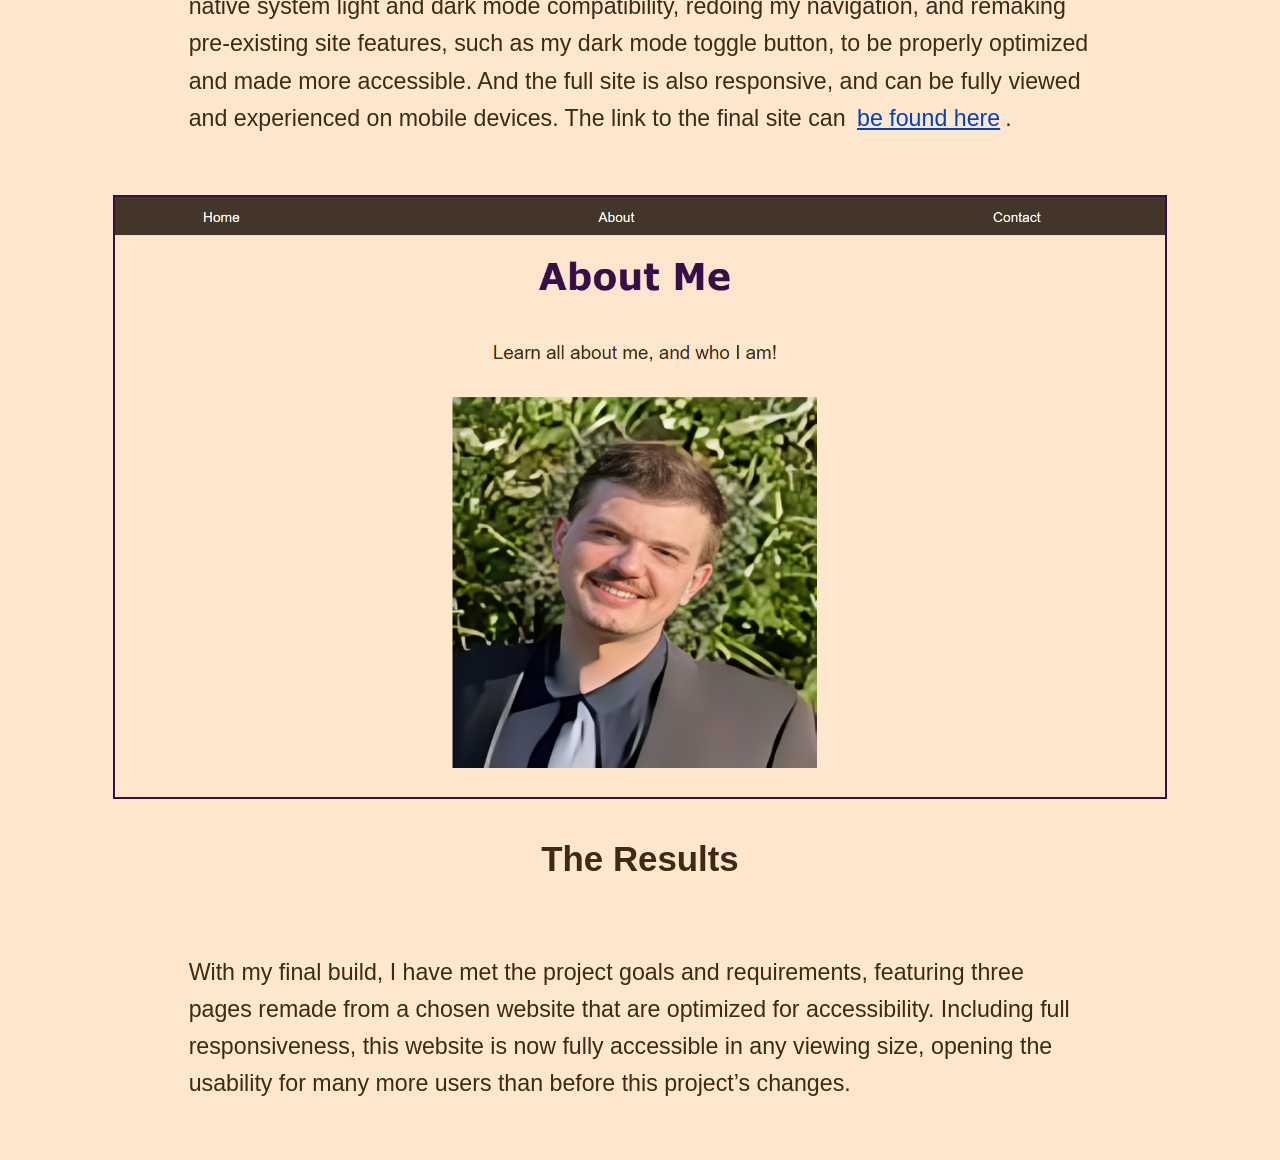
==== commit 4df13b08: "Case Study Completed" ====
--- a/CaseStudy380/index.html
+++ b/CaseStudy380/index.html
@@ -10,90 +10,63 @@
 
 <body>
     <div class="CaseStudy">
+    <h1>Christopher Straface IDM380 Case Study</h1>
+    <img class="case-img" src="media/Hero.png" alt="My final site’s hero image, showing the new colors and fonts, and the new navigation and settings gear button">
 
-    <img class="case-img" src="Images/HeroImage241.png" alt="HeroImage">
-
-    <h1>Overview</h1>
+    <h2>Overview</h2>
   
-    <p>For this project, I was tasked with improving the microinteractions of 5 different objects on a chosen website.
-        Then, I would write detailed descriptions of those changed interactions and document them on a website of my own
-        developed through HTML, CSS, and JavaScript. I then had code functioning versions of each object with the
-        described improvements now being fully implemented. I inserted the content for each object one by one into this
-        website, which eventually became a completely redone version of the chosen interface with new and improved
-        functioning objects, with fully documented descriptions of each interaction.
+    <p>For this project, I was tasked with remaking three full pages from a website of my choice to make it optimized for accessibility. This included redoing the CSS, including ARIA labels and HTML semantic tags, and ensuring the site is fully navigable through keyboard commands and a voiceover program. I chose to redo my personal portfolio website, and I remade the home and about pages. The “contact” page was a new creation, so I could incorporate an accessible form, which was a necessary component for this project.
     </p>
 
-    <h1>The Context and Challenges</h1>
+    <h2>The Context and Challenges</h2>
 
-    <p>I was tasked with finding a website and improving the microinteractions of several of that website’s objects by
-        building a website to display the improved version of those microinteractions, as well as detailed descriptions
-        of those improvements for each of the chosen interactions.</p>
+    <p>By the end of the allotted time for this project, I needed at least three full pages for my website of choice to be remade and optimized. I chose to redo my own personal website to simultaneously improve its user experience greatly while fulfilling the criteria for this project. </p>
 
-    <p>This project was broken up into steps, meaning that I had to deliver the content slowly over the allotted 10
-        weeks. I had to stay up to date with my content every week to make sure I was developing the site properly,
-        adding and updating content correctly, and eventually developing the code needed to make my improved revisions
-        of the microinteractions into fully complete and interactable objects.</p>
+    <p>This project was broken up into steps, meaning that I had to deliver the content slowly over the allotted 10 weeks. I had to stay up to date with my content every week to make sure I was developing the pages properly, keeping up with constant feedback, and implementing new content while improving on older additions to fully optimize the experience and accessibility.</p>
 
-    <p>The goal was to incorporate a minimum of 5 different objects into one interface, each of which had fully
-        functioning microinteractions that showed an improvement over the original version of that object. Below this
-        interface, it was required to have a detailed description of each interaction written out to describe the rules,
-        triggers, feedback, loops, and modes of each one.</p>
+    <p>The goal was to remake and improve upon our chosen website, and develop a minimum of three optimized pages: A home/index page, a contact page, and a third relevant page of choice. Each page needed to be optimized for accessibility and improve on the old experience, becoming a more professionally developed site with improved accessibility to reach more users. Besides changing the visuals, such as color and text, I also needed to change the internal tagging and formatting of every object to be optimized for screen readers and keyboard navigation.</p>
 
-    <h1>The Process</h1>
+    <h2>The Process</h2>
 
-    <p>First, I needed to find a website with objects that had flawed microinteractions that I could improve. I
-        eventually landed on the Drexel Catalog website, as it had many incomplete or absent microinteractions for
-        several objects. Specifically, I focused on the large buttons, the search button, the search field, the top
-        navigation bar, and the sorting letters under the “Majors” and “Minors” tabs.</p>
+    <p>First, I needed to find a website to work with. At first, I started with PetCo’s website, specifically their home page. This became a mistake later, but at the time, this was what I was working with. At first, I needed to create two color palettes based on our chosen site: A palette of the existing colors, and then an accessible color palette of combinations that pass the modern standards of color visibility.</p>
 
-    <img class="case-img" src="Images/Catalog.png" alt="Drexel Catalog">
+    <img class="case-img" src="media/ColorPalette.png" alt="A color palette showing the new accessible colors of the PetCosite">
 
-    <p>Once the site was decided on, I built a website in HTML and CSS that could display my information. First, I wrote
-        out the descriptions for the current microinteraction of the big buttons. At first, only 1 object was required
-        to be present and described, so I began there. This gave me a starting point, as I now had the site running, as
-        well as the basic concepts of interaction description. Next, I coded in the same button, making sure to exactly
-        replicate its interactions as I described.</p>
+    <p>After that was completed, I pivoted again to a new site once we moved onto the next assignment, which was to start remaking the CSS of our chosen page. I struggled to copy the HTML code from PetCo’s site, so I switched to the Drexel Catalog website. This also became a mistake, as I attempted to remake the CSS in a new accessible lens, I realized this site would still be too complicated for me to finish.</p>
 
-    <img class="case-img" src="Images/AlphaBuild.png" alt="Alpha Build">
+    <img class="case-img" src="media/OldHWK2.png" alt="A remade version of the Drexel Catalog homepage, with the same layout and content but with new colors and fonts">
 
-    <p>Following this, for the next assignment, I needed to provide improvements to this button’s microinteractions as
-        well as 2 additional objects. I chose to incorporate the search button and search field, as they went together
-        and were already next to the big buttons on the Catalog website. I provided detailed descriptions on how to
-        improve their microinteractions and provided images to show what they would look like.
+    <p>Following this, I decided to course-correct and start over with my personal portfolio website. I was behind, having to redo my old assignment with this new site, but my portfolio was a less complicated website to recreate, so it took less time. So I quickly bounced back and remade my About page to include optimized CSS.
     </p>
 
-    <p>Next, I had to code the changes I described to create a functional build with those changes now present. The
-        buttons were simple to replicate in HTML and CSS, but the search field required a more complicated solution, so
-        I added JavaScript code to add better click functionality and add the placeholder “Type Here” text, and provide
-        the logic for that.
+    <img class="case-img" src="media/AboutPage.png" alt="A remade version of my about page, with the same layout and content but with new colors and fonts">
+
+    <p>Next, after catching up, I needed to optimize the HTML. This included replacing the old tags with specific semantic ones, and adding ARIA labels and tab indexes where appropriate. Then, I tested the functionality by navigating through this build of my site with only keyboard commands and listening to a screen reader program (in my case, NVDA) to test that the site can be read correctly.
     </p>
 
-    <img class="case-img" src="Images/BetaBuild.png" alt="BetaBuild">
-
-    <p>Lastly, I had to incorporate my last objects, which were the sorting letters and the top navigation bar. I wrote
-        descriptions for their improved microinteractions, and for my images, I displayed them all as one interface and
-        showed their individual changes one by one, to reflect the project goal of creating one improved interface by
-        the end. With these additions, I only needed to code functionality for my final build of the site.
+    <p>Once that was finished, I needed to transition to creating the next required page, that being a contact page with a contact form. I already had my CSS and HTML optimized, so I only had to rework my HTML on this page to include the contact form and re-add the appropriate tags and labels. The form itself incorporates more JavaScript to handle error checking, which has unique colors and symbols to remain accessible.
     </p>
 
-    <h1>The Solution
-    </h1>
+    <img class="case-img" src="media/ContactPage.png" alt="A new version of my contact page, with a contact form and new colors and fonts">
 
-    <p>Once the functionality for the remaining objects was implemented, I had completed my interface and had 5
-        functional and improved objects based on the Drexel Catalog website. Additionally, I made improvements for the
-        final design of the site, separating the content for a smoother experience and adding responsiveness for every
-        object so it could be viewed on different-sized devices, including mobile ones. The link for the final build of
-        the site <a href="https://cs3878-idm241-finalbuild.netlify.app/" target="_blank">can be accessed here</a>.
+    <p>Lastly, I remade the home page to complete the requirements for the project. I redid two of my project cards to fit better within the style of my project, and optimized the content within. I also did major bug fixes and quality updates, such as improving my navigation and improving the appearance of my unique site features, such as my light and dark mode toggle button.
     </p>
 
-    <img class="case-img" src="Images/FinalBuild.png" alt="BetaBuild">
+    <img class="case-img" src="media/HomePage1.png" alt="One part of my remade home page, featuring the introduction paragraph">
+    <img class="case-img" src="media/HomePage2.png" alt="A second part of my remade home page, featuring the project cards and links to the project pages">
 
-    <h1>The Results</h1>
 
-    <p>With my final build, I have met the project goals and requirements, featuring 5 unique objects with improved
-        microinteractions that all function in one cohesive interface. Accompanying this interface are detailed
-        descriptions for the improved microinteraction of every object, so that anyone can read and understand what
-        exactly is happening with each interaction present.
+    <h2>The Solution
+    </h2>
+
+    <p>Once the home page was complete, I had met all the designated requirements for the project, and had fully designed and implemented three remade pages to be optimized for accessibility. I was also able to incorporate other aspects for improvement, such as native system light and dark mode compatibility, redoing my navigation, and remaking pre-existing site features, such as my dark mode toggle button, to be properly optimized and made more accessible. And the full site is also responsive, and can be fully viewed and experienced on mobile devices. The link to the final site can <a href="https://idm380-cs3878-finalbuild.netlify.app/home">be found here</a>.
+    </p>
+
+    <img class="case-img" src="media/Hero.png" alt="My final site’s hero image, showing the new colors and fonts, and the new navigation and settings gear button">
+
+    <h2>The Results</h2>
+
+    <p>With my final build, I have met the project goals and requirements, featuring three pages remade from a chosen website that are optimized for accessibility. Including full responsiveness, this website is now fully accessible in any viewing size, opening the usability for many more users than before this project’s changes.
     </p>
 
 </div>
--- a/CaseStudy380/accessible.css
+++ b/CaseStudy380/accessible.css
@@ -99,6 +99,12 @@
     width: 25px;
     height: 25px;
     margin-bottom: -5px;
+}
+
+.case-img {
+    width: 1050px;
+    height: 600px;
+    border: solid #370E48 2px;
 }
 
 /* =========================
